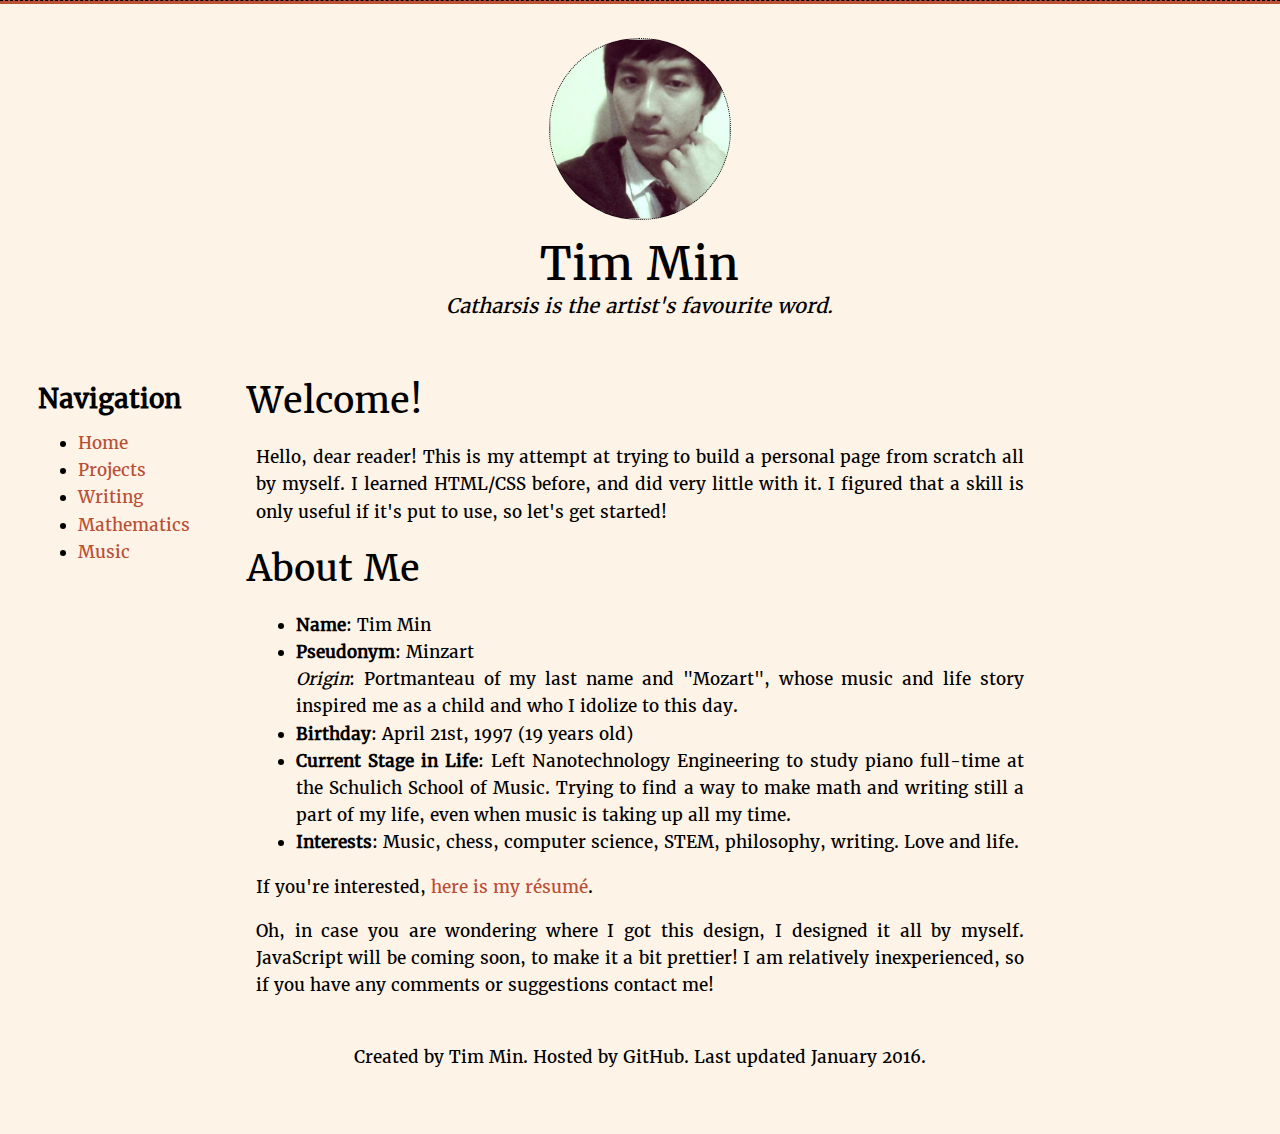
==== index.html @ 820262fa "Copy data from old repository" ====
<!DOCTYPE html>
<html>
<head>
	<link rel="stylesheet" type="text/css" href="css/index.css">
	<link rel="shortcut icon" href="assets/min.ico">
	<title>Tim Min</title>
</head>
<body>
	<div class="topper">
	</div>
	<div id="Header">
	<a href="index.html"><img id="myProfile" width="250px" height="250px" align="center" /></a>
	<h1 class="title" align = "center">Tim Min</h1>
	<p class="slogan" align="center"><i>Catharsis is the artist's favourite word.</i></p>
	</div>
	<div class="sidebar">
	<h3>Navigation</h3>
	<ul>
	<li><a href="index.html">Home</a></li>
	<li><a href="projects">Projects</a></li>
	<li><a href="writing">Writing</a></li>
	<li><a href="math">Mathematics</a></li>
	<li><a href="music">Music</a></li>
	</ul>
	</div>
	<div>
	<h2>Welcome!</h2>
	<p>Hello, dear reader! This is my attempt at trying to build a personal page from scratch all by myself. I learned HTML/CSS before, and did very little with it. I figured that a skill is only useful if it's put to use, so let's get started!</p>

	
	<h2>About Me</h2>
	
		<ul>
		<li><b>Name</b>: Tim Min</li>
		<li><b>Pseudonym</b>: Minzart</li>
			<p class="nomargin"> <i>Origin</i>: Portmanteau of my last name and "Mozart", whose music and life story inspired me as a child and who I idolize to this day.</p>
		<li><b>Birthday</b>: April 21st, 1997 (19 years old)
		<li><b>Current Stage in Life</b>: Left Nanotechnology Engineering to study piano full-time at the Schulich School of Music. Trying to find a way to make math and writing still a part of my life, even when music is taking up all my time.
		<li><b>Interests</b>: Music, chess, computer science, STEM, philosophy, writing. Love and life.</li>
		</ul>
	
	<p>If you're interested, <a href = "assets/resume.pdf" target="_blank">here is my r&eacute;sum&eacute;</a>.</p>
	
	<p>Oh, in case you are wondering where I got this design, I designed it all by myself. JavaScript will be coming soon, to make it a bit prettier! I am relatively inexperienced, so if you have any comments or suggestions contact me!</p>
	
	</div>
	

	
	<div class="Bottom" align="center">
	<p>Created by Tim Min. Hosted by GitHub. Last updated January 2016.</p>
	<p id="foottext">Find me on <a id="footlink" href="http://github.com/minzart">GitHub</a> and <a id="footlink"href="http://data.typeracer.com/pit/profile?user=minzart">TypeRacer</a>. Or email me at <a id="footlink" href="mailto:tmin@uwaterloo.ca">tmin@uwaterloo.ca</a>! </p>
	</div>
	
</body>
</html>
---- css/index.css ----
@font-face {
    font-family: 'Century Gothic';
    src: url('../assets/fonts/century-gothic.ttf');
	
}

@font-face {
    font-family: 'Merriweather Regular';
    src: url('../assets/fonts/Merriweather-Regular.ttf');
}


body {
	background-color: #FDF3E7;
	font-family: 'Merriweather Regular', Georgia, Times, 'Times New Roman', serif;
	margin: 0%;
	text-align: justify;

}


h1 {
	font-family: 'Century Gothic', 'Merriweather Regular', Georgia, Times, 'Times New Roman', serif;
	font-size: 36px;
	font-style: normal;
	font-variant: normal;
	font-weight: 500;
	line-height: 26.4px;
	
}

h1.title {
	font-size: 46px;
	font-family: 'Century Gothic', 'Merriweather Regular', Georgia, Times, 'Times New Roman', serif;
	
}

h2 {
	font-family: 'Century Gothic', 'Merriweather Regular', Georgia, Times, 'Times New Roman', serif;
	font-size: 36px;
	font-style: normal;
	font-variant: normal;
	font-weight: 500;
	line-height: 26.4px;
	margin-left: -1.2%;
	margin-right: -2%;
	
	
}

h3 {
	font-family: 'Century Gothic', 'Merriweather Regular', Georgia, Times, 'Times New Roman', serif;
	font-size: 26px;
	font-style: normal;
	font-variant: normal;
	font-weight: bold;
	line-height: 30px;
	margin-left: -.5%;
	margin-right: -1%;
	padding-top: 0px;
	margin-bottom: 8px;
}
p {
	font-family: 'Merriweather Regular', Georgia, Times, 'Times New Roman', serif;
	font-size: 17px;
	font-style: normal;
	font-variant: normal;
	font-weight: 400;
	line-height: 1.6;
	
}

p.nomargin {
	margin: 0 ;
}
p.slogan {
	margin-top: -18px; 
	font-size: 20px;
	
}
	p.slogan:hover {
	margin-top: -18px; 
	
	
	}
	
blockquote {
	font-family: 'Merriweather Regular', Georgia, Times, 'Times New Roman', serif;
	font-size: 24px;
	font-style: normal;
	font-variant: normal;
	font-weight: 400;
	line-height: 30px;
}
pre {
	font-family: 'Merriweather Regular', Georgia, Times, 'Times New Roman', serif;
	font-size: 17px;
	font-style: normal;
	font-variant: normal;
	font-weight: 400;
	line-height: 18.5714px;
}

li {
	font-family: 'Merriweather Regular', Georgia, Times, 'Times New Roman', serif;
	font-size: 17px;
	font-style: normal;
	font-variant: normal;
	font-weight: 400;
	line-height: 1.6;
	
	
}

a:link, a:visited {
	
	text-decoration: none;
	color: #B94F35;
	transition: text-decoration 1s ease;
}

	a:hover {color: #B94F35; text-decoration: underline;}
	a:active {text-decoration: none; color: black;}
	
#footlink {text-decoration: none; color: #FDF3E7;}
#footlink:hover {text-decoration: underline; color: #FDF3E7;}
#footlink:active {text-decoration: none; color: black;}
#foottext {margin-top:-8px;text-decoration: none; color: #FDF3E7;}


div {
	
	margin-top: 1px;
	margin-bottom: 1px;
	margin-left: 20%;
	margin-right: 20%;
	width: 60%;
	
	padding-top: 5px;
	padding-bottom:5px;
    
	position: relative;
	
}
div.topper{
	border-top: 1px black dashed;

	margin-right: 0%;
	margin-left: 0%;
	margin-top: 0px;
	margin-bottom: 0px;
	padding-top: 0px;
	padding-bottom: 0px;
	width: 100%;
	height: 3px;
	background-color: #B94F35;
	position: relative;
}
div.sidebar {
	
	margin-top: 0px;
	margin-bottom: 0px;
	margin-left: 3%;
	margin-right: 1.5%;
	width: 14%;
	height: auto;
	padding-top: -12px;
	padding-bottom:5px;
    
	position: absolute;
	
	padding-right: 3%;
	
}

#Header {
	
		text-align: center;
		margin-right: 0%;
		margin-left: 0%;
		margin-top: 0px;
		margin-bottom: 5px;
		padding-left: 22%;
		padding-right: 22%;
		padding-bottom: 40px;
		width: 56%;
	height: 270px;
	transition: background-color 0.5s ease-in-out, 
				color 0.5s ease-in-out,
				border-bottom 0.5s linear;
	
	-webkit-transition: background-color 0.4s ease-in-out, 
						color .32s ease-in-out;
    -moz-transition: background-color 0.4s ease-in-out, 
						color .32s ease-in-out;
    -o-transition:  background-color 0.4s ease-in-out, 
						color .32s ease-in-out;
	background-color: #FDF3E7;
	padding-top: 34px;
	position: relative
	
	
}
	#Header:hover {
		color: #FDF3E7;
		width: 100%;
		text-align: center;
		margin-right: 0%;
		margin-left: 0%;
		margin-top: 0px;
		margin-bottom: 5px;
		padding-left: 22%;
		padding-right: 22%;
		width: 56%;
		height: 269px;
		
		background-color: #B94F35;
		padding-top: 34px;
		position: relative;
		
		border-bottom : 1px black dashed;

	}



#myProfile {
	display: inline-block;
	margin-left: 0px;
	margin-right:0px;
	width:180px;
	height:180px;
	position: center;
	transition: background 0.5s ease;
	-webkit-transition:  background 0.5s ease;
    -moz-transition: background 0.5s ease;
    -o-transition:  background 0.5s ease;
    transition:  background 0.5s ease;
	
	background: url('../assets/images/profile.jpg') no-repeat;
    background-size: cover;
    border-radius: 90px;
	border: 1px dotted black
	
}

#myProfile:hover{
	background: url('../assets/images/profile2.jpg') no-repeat;
	background-size: cover;

}

div.Bottom {
	color: black;
	margin-top: 0px;
	margin-bottom: 2px;
	margin-left: 0%;
	margin-right: 0%;
	
	background-color: #FDF3E7;
	height: 100px;
	padding-top: 5px;
	padding-bottom:5px;
	padding-left: 22%;
	padding-right: 22%;
	width: 56%;
	
	transition: background-color 0.45s ease-in-out, 
				color .35s ease-in-out;
	
	-webkit-transition: background-color 0.45s ease-in-out, 
						color .2s ease-in-out;
    -moz-transition: background-color 0.45s ease-in-out, 
						color .2s ease-in-out;
    -o-transition:  background-color 0.45s ease-in-out, 
						color .2s ease-in-out;
}

div.Bottom:hover {
	color: #FDF3E7;
	margin-top: -1px;
	margin-bottom: 2px;
	margin-left: 0%;
	margin-right: 0%;
	padding-left: 22%;
	padding-right: 22%;
	width: 56%;
	background-color: #B94F35;
	height: 99px;
	border-top: 1px black dashed;
	border-bottom: 1px black dashed;
	padding-top: 5px;
	padding-bottom:5px;
	
	
}

iframe {
	border: none;
}
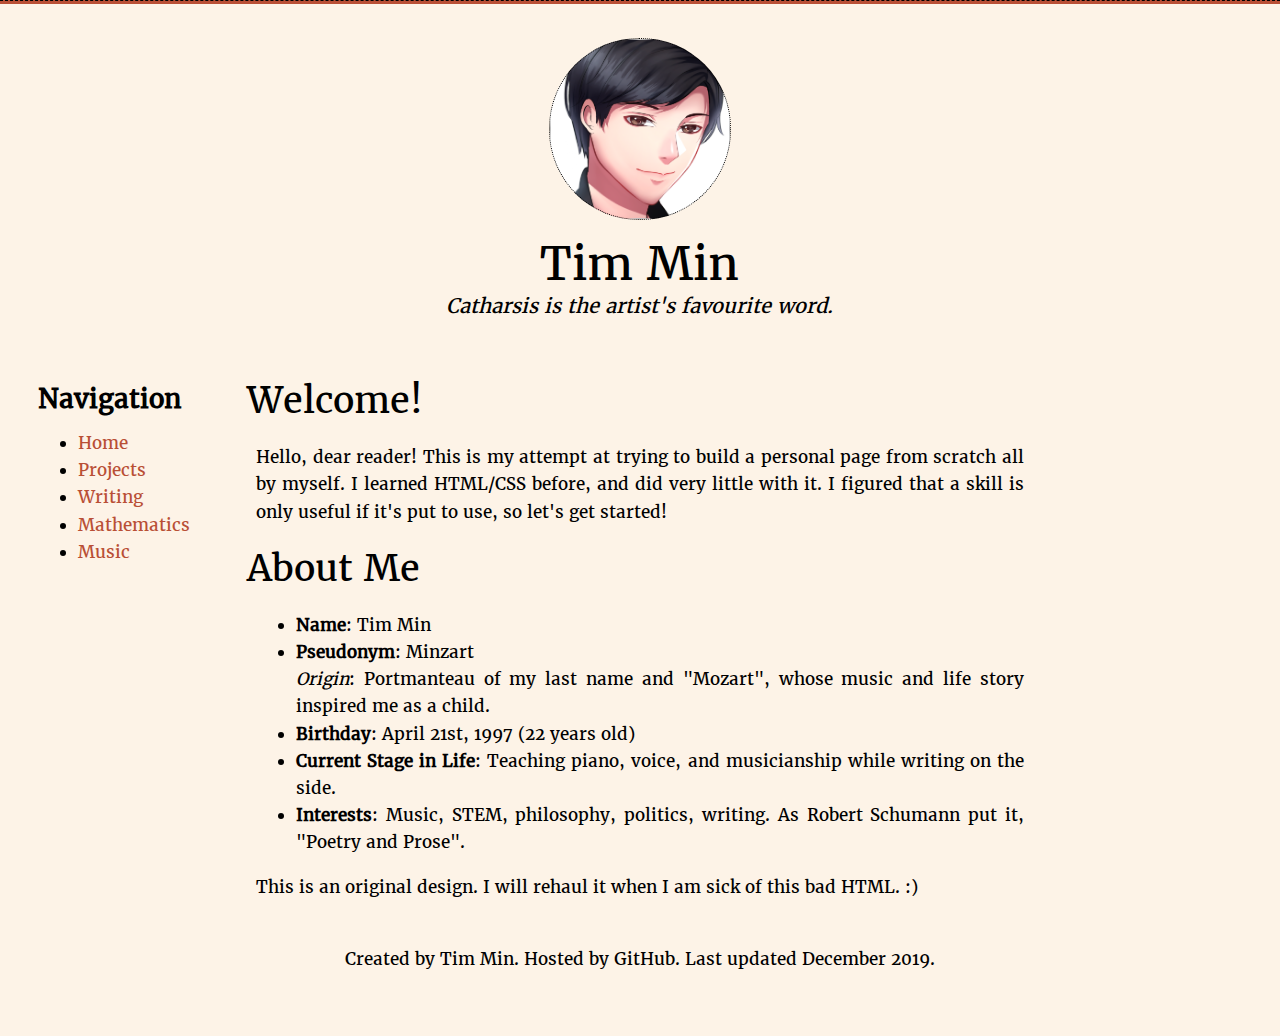
==== commit ae295f12: "Major update to content" ====
--- a/index.html
+++ b/index.html
@@ -33,23 +33,22 @@
 		<ul>
 		<li><b>Name</b>: Tim Min</li>
 		<li><b>Pseudonym</b>: Minzart</li>
-			<p class="nomargin"> <i>Origin</i>: Portmanteau of my last name and "Mozart", whose music and life story inspired me as a child and who I idolize to this day.</p>
-		<li><b>Birthday</b>: April 21st, 1997 (19 years old)
-		<li><b>Current Stage in Life</b>: Left Nanotechnology Engineering to study piano full-time at the Schulich School of Music. Trying to find a way to make math and writing still a part of my life, even when music is taking up all my time.
-		<li><b>Interests</b>: Music, chess, computer science, STEM, philosophy, writing. Love and life.</li>
+			<p class="nomargin"> <i>Origin</i>: Portmanteau of my last name and "Mozart", whose music and life story inspired me as a child.</p>
+		<li><b>Birthday</b>: April 21st, 1997 (22 years old)
+		<li><b>Current Stage in Life</b>: Teaching piano, voice, and musicianship while writing on the side.
+		<li><b>Interests</b>: Music, STEM, philosophy, politics, writing. As Robert Schumann put it, "Poetry and Prose".</li>
 		</ul>
 	
-	<p>If you're interested, <a href = "assets/resume.pdf" target="_blank">here is my r&eacute;sum&eacute;</a>.</p>
 	
-	<p>Oh, in case you are wondering where I got this design, I designed it all by myself. JavaScript will be coming soon, to make it a bit prettier! I am relatively inexperienced, so if you have any comments or suggestions contact me!</p>
+	<p>This is an original design. I will rehaul it when I am sick of this bad HTML. :)</p>
 	
 	</div>
 	
 
 	
 	<div class="Bottom" align="center">
-	<p>Created by Tim Min. Hosted by GitHub. Last updated January 2016.</p>
-	<p id="foottext">Find me on <a id="footlink" href="http://github.com/minzart">GitHub</a> and <a id="footlink"href="http://data.typeracer.com/pit/profile?user=minzart">TypeRacer</a>. Or email me at <a id="footlink" href="mailto:tmin@uwaterloo.ca">tmin@uwaterloo.ca</a>! </p>
+	<p>Created by Tim Min. Hosted by GitHub. Last updated December 2019.</p>
+	<p id="foottext">Email me at <a id="footlink" href="mailto:tian.t.min@gmail.com">tian.t.min@gmail.com</a>! </p>
 	</div>
 	
 </body>
